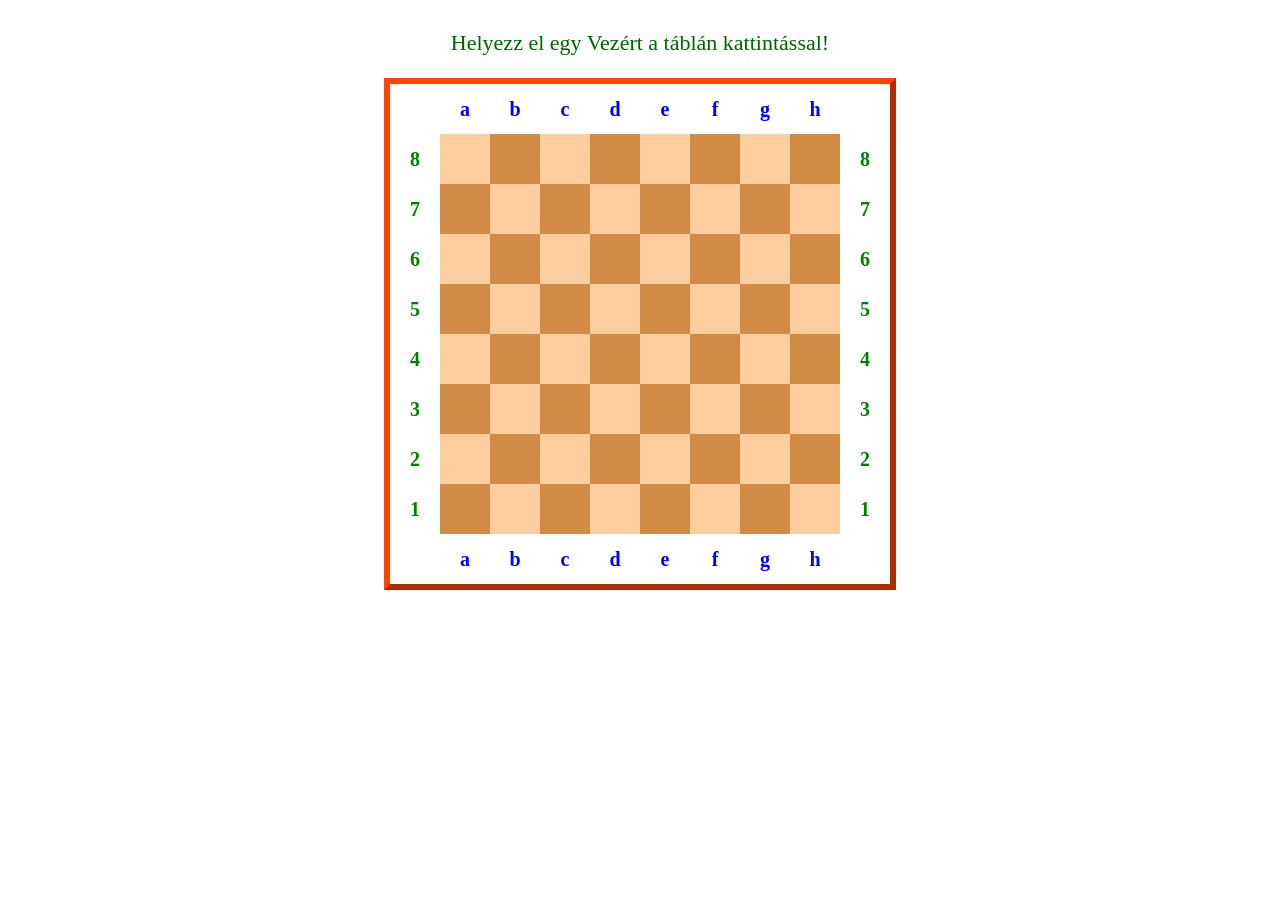
==== eight_queens.html @ 0898d171 "Első feltöltés Első feltöltés." ====
<!DOCTYPE html>
<html lang="en">
<head>
    <meta charset="UTF-8">
    <meta http-equiv="X-UA-Compatible" content="IE=edge">
    <meta name="viewport" content="width=device-width, initial-scale=1.0">
    <title>Nyolc Királynő</title>
    <link rel="stylesheet" href="style.css">
</head>
<body>
    <div class="mytitle">
        <p>Helyezz el egy Vezért a táblán kattintással!</p>        
    </div>
    <div id="sakktabla"></div>
    <div class="megoldasok"></div>
    
    <script>

        // alap tábla elkészítése
        let sakktabla = document.querySelector("#sakktabla");
        let sClassName = "";
        let iFieldIndex = 0;

        for ( let row = 0; row < 10; row++ ) {
            for ( let col = 0; col < 10; col++ ) {
                // mező létrehozása
                let field = document.createElement("div");
                field.width = "100%";
                field.height = "100%";
                sClassName = "";

                // szövegek kiírása felülre és alulra
                if ( ( row == 0 || row == 9 ) && ( col > 0 && col < 9 ) ) {
                    // mehet az alsó vagy a felső sorba az ABC
                    sClassName = "celltext"
                    field.innerText = String.fromCharCode(96 + col);
                } else if ( ( col == 0 || col == 9 ) && ( row > 0 && row < 9 ) ) {
                    // számok kiírása bal és jobb oldalra
                    sClassName = "cellnumber";
                    field.innerText = 9 - row;
                } else if ( ( row > 0 && row < 9 ) && ( col > 0 && col < 9 ) ) {
                    // alapértelmezett mezők, egyedi azonosítóval
                    if ( ( row % 2 && col % 2 ) || ( row % 2 == 0 && col % 2 == 0 ) ) {
                        sClassName = "cellbase_light";
                    } else {
                        sClassName = "cellbase_dark";
                    }
                    field.id = iFieldIndex;
                    iFieldIndex++;
                    field.addEventListener("click", fieldSelect);
                }

                if ( sClassName.length > 0 ) {
                    field.className = sClassName;
                }
                sakktabla.appendChild(field);
            }
        }

        /*
            Kiválasztott mezőre kell elhelyezni az első vezért, 
            aztán ki kell keresni a lehetséges megoldásokat
        */
        
        // 92 megoldás.....
        let allasok = [ 
            "1 5 8 6 3 7 2 4", "1 6 8 3 7 4 2 5", "1 7 4 6 8 2 5 3", "1 7 5 8 2 4 6 3", "2 4 6 8 3 1 7 5", 
            "2 5 7 1 3 8 6 4", "2 5 7 4 1 8 6 3", "2 6 1 7 4 8 3 5", "2 6 8 3 1 4 7 5", "2 7 3 6 8 5 1 4", 
            "2 7 5 8 1 4 6 3", "2 8 6 1 3 5 7 4", "3 1 7 5 8 2 4 6", "3 5 2 8 1 7 4 6", "3 5 2 8 6 4 7 1", 
            "3 5 7 1 4 2 8 6", "3 5 8 4 1 7 2 6", "3 6 2 5 8 1 7 4", "3 6 2 7 1 4 8 5", "3 6 2 7 5 1 8 4", 
            "3 6 4 1 8 5 7 2", "3 6 4 2 8 5 7 1", "3 6 8 1 4 7 5 2", "3 6 8 1 5 7 2 4", "3 6 8 2 4 1 7 5", 
            "3 7 2 8 5 1 4 6", "3 7 2 8 6 4 1 5", "3 8 4 7 1 6 2 5", "4 1 5 8 2 7 3 6", "4 1 5 8 6 3 7 2", 
            "4 2 5 8 6 1 3 7", "4 2 7 3 6 8 1 5", "4 2 7 3 6 8 5 1", "4 2 7 5 1 8 6 3", "4 2 8 5 7 1 3 6", 
            "4 2 8 6 1 3 5 7", "4 6 1 5 2 8 3 7", "4 6 8 2 7 1 3 5", "4 6 8 3 1 7 5 2", "4 7 1 8 5 2 6 3", 
            "4 7 3 8 2 5 1 6", "4 7 5 2 6 1 3 8", "4 7 5 3 1 6 8 2", "4 8 1 3 6 2 7 5", "4 8 1 5 7 2 6 3", 
            "4 8 5 3 1 7 2 6", "5 1 4 6 8 2 7 3", "5 1 8 4 2 7 3 6", "5 1 8 6 3 7 2 4", "5 2 4 6 8 3 1 7", 
            "5 2 4 7 3 8 6 1", "5 2 6 1 7 4 8 3", "5 2 8 1 4 7 3 6", "5 3 1 6 8 2 4 7", "5 3 1 7 2 8 6 4", 
            "5 3 8 4 7 1 6 2", "5 7 1 3 8 6 4 2", "5 7 1 4 2 8 6 3", "5 7 2 4 8 1 3 6", "5 7 2 6 3 1 4 8", 
            "5 7 2 6 3 1 8 4", "5 7 4 1 3 8 6 2", "5 8 4 1 3 6 2 7", "5 8 4 1 7 2 6 3", "6 1 5 2 8 3 7 4", 
            "6 2 7 1 3 5 8 4", "6 2 7 1 4 8 5 3", "6 3 1 7 5 8 2 4", "6 3 1 8 4 2 7 5", "6 3 1 8 5 2 4 7",
            "6 3 5 7 1 4 2 8", "6 3 5 8 1 4 2 7", "6 3 7 2 4 8 1 5", "6 3 7 2 8 5 1 4", "6 3 7 4 1 8 2 5", 
            "6 4 1 5 8 2 7 3", "6 4 2 8 5 7 1 3", "6 4 7 1 3 5 2 8", "6 4 7 1 8 2 5 3", "6 8 2 4 1 7 5 3", 
            "7 1 3 8 6 4 2 5", "7 2 4 1 8 5 3 6", "7 2 6 3 1 4 8 5", "7 3 1 6 8 5 2 4", "7 3 8 2 5 1 6 4", 
            "7 4 2 5 8 1 3 6", "7 4 2 8 6 1 3 5", "7 5 3 1 6 8 2 4", "8 2 4 1 7 5 3 6", "8 2 5 3 1 7 4 6", 
            "8 3 1 6 2 5 7 4", "8 4 1 3 6 2 7 5" ];

        // ide mennek a lehetséges megoldások
        let megoldasok = [];

        let queens = [];

        function fieldSelect (){
            // tábla
            let sakktabla = document.querySelector("#sakktabla");

            // sor és oszlop meghatározása a kiválasztott mező id alapján
            let id = Number(this.id);
            sor = (Math.floor(id / 8) + 1);
            oszlop = Number((id % 8) + 1);

            megoldasok.length = 0;

            // a kiválasztott mezőhöz illő összes állás kikeresése a tömbből
            for (let i = 0; i < allasok.length; i++) {
                if ( allasok[ i ][ 2 * ( oszlop - 1 ) ] == sor ) {
                    //console.log(allasok[ i ]);
                    megoldasok.push(allasok[ i ]);
                }                
            }

            document.querySelector(".megoldasok").innerText = "Megoldások száma: " + megoldasok.length;
            //console.log(sor + " - " + oszlop);

            // vezérek létrehozása és elhelyezése a kiválasztott
            // lehetőségből (string) pl.: "8 4 1 3 6 2 7 5" : 
            //      1. oszlopban a 8. sorban  van
            //      2. oszlopban a 4. sorban  van
            //      3. oszlopban a 1. sorban  van

            queenPosition = megoldasok[0];
            // összes szóköz eltávolítása a megoldásból (trim nem jó mert az csak a string elejéről és a végéről veszi le!!)
            queenPosition = queenPosition.replace(/\s+/g, "");

            // let cc = document.getElementById("0");
            // console.log(cc.offsetTop);
            // console.log(cc.offsetLeft);

            for ( let i = 0; i < 8; i++ ) {
                let queen = document.createElement("img");
                queen.className = "queen";
                queen.style.top = Number(queenPosition.substr(i, 1)) * 50 + (134 - 50) + "px";
                queen.style.left = Number(i * 50) + 397 + "px";
                sakktabla.appendChild(queen);
            };

 
        };

    </script>
</body>
</html>
---- style.css ----
@charset "UTF-8";
/*
    Tábla körüli betük és számok 
*/
/*
    Flex minden középre
*/
body {
  display: flex;
  justify-content: center;
  align-items: center;
  flex-direction: column;
}

.mytitle {
  font-size: 22px;
  color: darkgreen;
}

#sakktabla {
  display: grid;
  grid-template-columns: repeat(10, 50px);
  grid-template-rows: repeat(10, 50px);
  border: outset 6px orangered;
}
#sakktabla div[class*=cellbase]:hover {
  opacity: 0.5;
  transition: opacity 0.3s;
}

.celltext {
  color: blue;
  font-size: 1.25em;
  font-weight: bold;
  display: flex;
  justify-content: center;
  align-items: center;
}

.cellnumber {
  color: green;
  font-size: 1.25em;
  font-weight: bold;
  display: flex;
  justify-content: center;
  align-items: center;
}

.cellbase_light {
  background-color: #ffce9e;
}

.cellbase_dark {
  background-color: #d18b47;
}

.megoldasok {
  color: red;
  font-size: 24px;
  font-weight: bold;
  padding-top: 25px;
}

.queen {
  content: url("./images/black_queen.png");
  position: absolute;
  width: 50px;
  height: 50px;
}/*# sourceMappingURL=style.css.map */
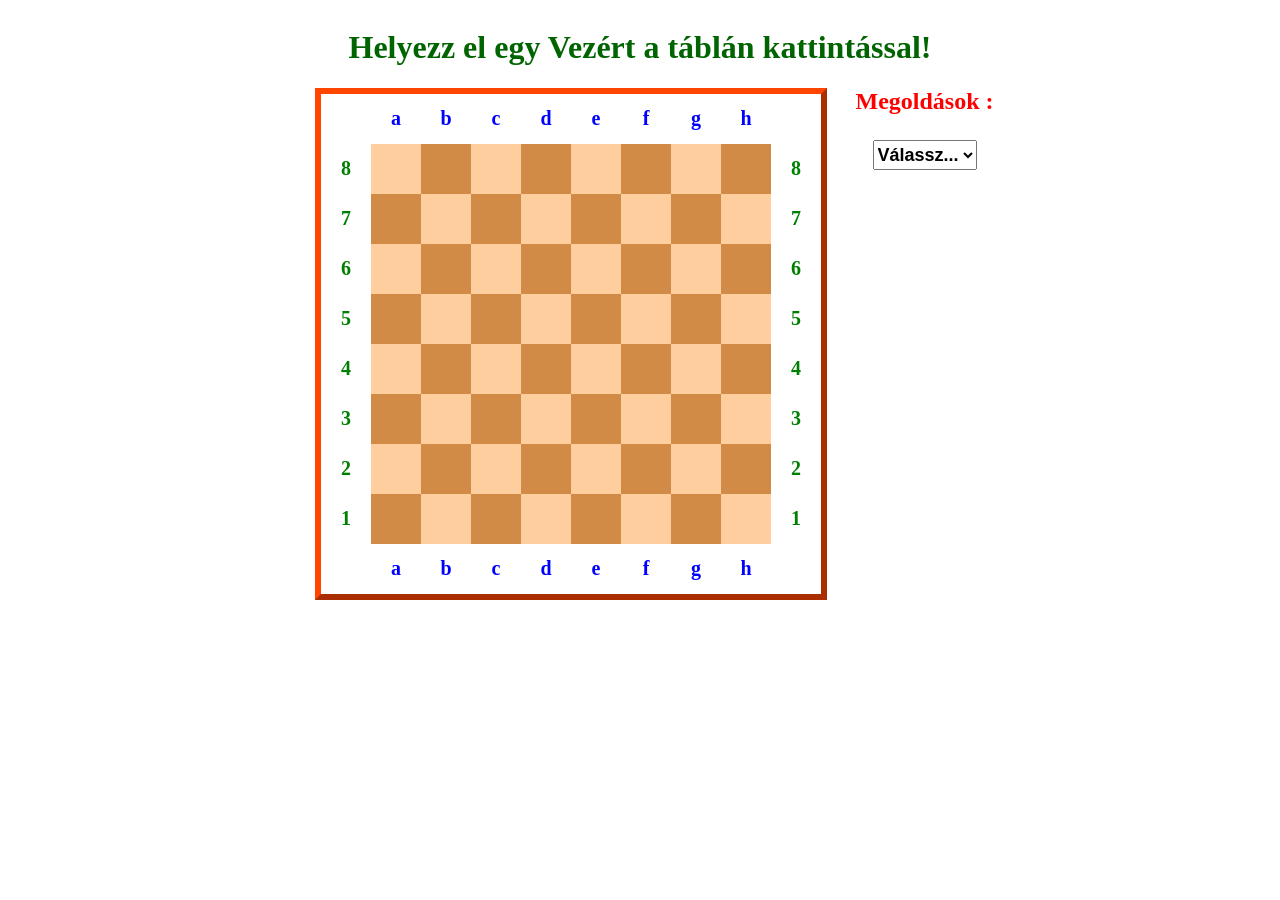
==== commit ef0ee987: "Megoldások listázása A listából kiválasztott megoldást megjelenítjük a táblán." ====
--- a/eight_queens.html
+++ b/eight_queens.html
@@ -1,5 +1,6 @@
 <!DOCTYPE html>
 <html lang="en">
+
 <head>
     <meta charset="UTF-8">
     <meta http-equiv="X-UA-Compatible" content="IE=edge">
@@ -7,22 +8,57 @@
     <title>Nyolc Királynő</title>
     <link rel="stylesheet" href="style.css">
 </head>
+
 <body>
     <div class="mytitle">
-        <p>Helyezz el egy Vezért a táblán kattintással!</p>        
+        <h1>Helyezz el egy Vezért a táblán kattintással!</h1>
     </div>
-    <div id="sakktabla"></div>
-    <div class="megoldasok"></div>
-    
+    <div class="tableWrapper">
+        <div id="sakktabla"></div>
+        <div class="megoldasokWrapper">
+            <div class="megoldasok">Megoldások : </div>
+            <div>
+                <select name="megoldasok" id="megoldasok">
+                    <option value="-1">Válassz...</option>
+                </select>
+            </div>
+        </div>
+    </div>
+
+
     <script>
 
-        // alap tábla elkészítése
         let sakktabla = document.querySelector("#sakktabla");
-        let sClassName = "";
-        let iFieldIndex = 0;
+        let sClassName = "";    // sakktábla elemeinek css osztálynevei
+        let iFieldIndex = 0;    // mező id + queensFinal index
+        let queensFinal = [];   // 8db vezér a táblán
+        let megoldasok = [];    // lehetséges megoldások (92db)
 
-        for ( let row = 0; row < 10; row++ ) {
-            for ( let col = 0; col < 10; col++ ) {
+        // 92 megoldás.....
+        let allasok = [
+            "1 5 8 6 3 7 2 4", "1 6 8 3 7 4 2 5", "1 7 4 6 8 2 5 3", "1 7 5 8 2 4 6 3", "2 4 6 8 3 1 7 5",
+            "2 5 7 1 3 8 6 4", "2 5 7 4 1 8 6 3", "2 6 1 7 4 8 3 5", "2 6 8 3 1 4 7 5", "2 7 3 6 8 5 1 4",
+            "2 7 5 8 1 4 6 3", "2 8 6 1 3 5 7 4", "3 1 7 5 8 2 4 6", "3 5 2 8 1 7 4 6", "3 5 2 8 6 4 7 1",
+            "3 5 7 1 4 2 8 6", "3 5 8 4 1 7 2 6", "3 6 2 5 8 1 7 4", "3 6 2 7 1 4 8 5", "3 6 2 7 5 1 8 4",
+            "3 6 4 1 8 5 7 2", "3 6 4 2 8 5 7 1", "3 6 8 1 4 7 5 2", "3 6 8 1 5 7 2 4", "3 6 8 2 4 1 7 5",
+            "3 7 2 8 5 1 4 6", "3 7 2 8 6 4 1 5", "3 8 4 7 1 6 2 5", "4 1 5 8 2 7 3 6", "4 1 5 8 6 3 7 2",
+            "4 2 5 8 6 1 3 7", "4 2 7 3 6 8 1 5", "4 2 7 3 6 8 5 1", "4 2 7 5 1 8 6 3", "4 2 8 5 7 1 3 6",
+            "4 2 8 6 1 3 5 7", "4 6 1 5 2 8 3 7", "4 6 8 2 7 1 3 5", "4 6 8 3 1 7 5 2", "4 7 1 8 5 2 6 3",
+            "4 7 3 8 2 5 1 6", "4 7 5 2 6 1 3 8", "4 7 5 3 1 6 8 2", "4 8 1 3 6 2 7 5", "4 8 1 5 7 2 6 3",
+            "4 8 5 3 1 7 2 6", "5 1 4 6 8 2 7 3", "5 1 8 4 2 7 3 6", "5 1 8 6 3 7 2 4", "5 2 4 6 8 3 1 7",
+            "5 2 4 7 3 8 6 1", "5 2 6 1 7 4 8 3", "5 2 8 1 4 7 3 6", "5 3 1 6 8 2 4 7", "5 3 1 7 2 8 6 4",
+            "5 3 8 4 7 1 6 2", "5 7 1 3 8 6 4 2", "5 7 1 4 2 8 6 3", "5 7 2 4 8 1 3 6", "5 7 2 6 3 1 4 8",
+            "5 7 2 6 3 1 8 4", "5 7 4 1 3 8 6 2", "5 8 4 1 3 6 2 7", "5 8 4 1 7 2 6 3", "6 1 5 2 8 3 7 4",
+            "6 2 7 1 3 5 8 4", "6 2 7 1 4 8 5 3", "6 3 1 7 5 8 2 4", "6 3 1 8 4 2 7 5", "6 3 1 8 5 2 4 7",
+            "6 3 5 7 1 4 2 8", "6 3 5 8 1 4 2 7", "6 3 7 2 4 8 1 5", "6 3 7 2 8 5 1 4", "6 3 7 4 1 8 2 5",
+            "6 4 1 5 8 2 7 3", "6 4 2 8 5 7 1 3", "6 4 7 1 3 5 2 8", "6 4 7 1 8 2 5 3", "6 8 2 4 1 7 5 3",
+            "7 1 3 8 6 4 2 5", "7 2 4 1 8 5 3 6", "7 2 6 3 1 4 8 5", "7 3 1 6 8 5 2 4", "7 3 8 2 5 1 6 4",
+            "7 4 2 5 8 1 3 6", "7 4 2 8 6 1 3 5", "7 5 3 1 6 8 2 4", "8 2 4 1 7 5 3 6", "8 2 5 3 1 7 4 6",
+            "8 3 1 6 2 5 7 4", "8 4 1 3 6 2 7 5"];
+
+        // alap tábla elkészítése és a 8db vezér létrehozása
+        for (let row = 0; row < 10; row++) {
+            for (let col = 0; col < 10; col++) {
                 // mező létrehozása
                 let field = document.createElement("div");
                 field.width = "100%";
@@ -30,27 +66,34 @@
                 sClassName = "";
 
                 // szövegek kiírása felülre és alulra
-                if ( ( row == 0 || row == 9 ) && ( col > 0 && col < 9 ) ) {
+                if ((row == 0 || row == 9) && (col > 0 && col < 9)) {
                     // mehet az alsó vagy a felső sorba az ABC
                     sClassName = "celltext"
                     field.innerText = String.fromCharCode(96 + col);
-                } else if ( ( col == 0 || col == 9 ) && ( row > 0 && row < 9 ) ) {
+                } else if ((col == 0 || col == 9) && (row > 0 && row < 9)) {
                     // számok kiírása bal és jobb oldalra
                     sClassName = "cellnumber";
                     field.innerText = 9 - row;
-                } else if ( ( row > 0 && row < 9 ) && ( col > 0 && col < 9 ) ) {
+                } else if ((row > 0 && row < 9) && (col > 0 && col < 9)) {
                     // alapértelmezett mezők, egyedi azonosítóval
-                    if ( ( row % 2 && col % 2 ) || ( row % 2 == 0 && col % 2 == 0 ) ) {
+                    if ((row % 2 && col % 2) || (row % 2 == 0 && col % 2 == 0)) {
                         sClassName = "cellbase_light";
                     } else {
                         sClassName = "cellbase_dark";
                     }
                     field.id = iFieldIndex;
+
+                    // vezérek létrehozása
+                    queensFinal[iFieldIndex] = document.createElement("img");
+                    queensFinal[iFieldIndex].className = "queen";
+                    queensFinal[iFieldIndex].style.display = "none";
+                    sakktabla.appendChild(queensFinal[iFieldIndex]);
+
                     iFieldIndex++;
                     field.addEventListener("click", fieldSelect);
                 }
 
-                if ( sClassName.length > 0 ) {
+                if (sClassName.length > 0) {
                     field.className = sClassName;
                 }
                 sakktabla.appendChild(field);
@@ -61,81 +104,84 @@
             Kiválasztott mezőre kell elhelyezni az első vezért, 
             aztán ki kell keresni a lehetséges megoldásokat
         */
-        
-        // 92 megoldás.....
-        let allasok = [ 
-            "1 5 8 6 3 7 2 4", "1 6 8 3 7 4 2 5", "1 7 4 6 8 2 5 3", "1 7 5 8 2 4 6 3", "2 4 6 8 3 1 7 5", 
-            "2 5 7 1 3 8 6 4", "2 5 7 4 1 8 6 3", "2 6 1 7 4 8 3 5", "2 6 8 3 1 4 7 5", "2 7 3 6 8 5 1 4", 
-            "2 7 5 8 1 4 6 3", "2 8 6 1 3 5 7 4", "3 1 7 5 8 2 4 6", "3 5 2 8 1 7 4 6", "3 5 2 8 6 4 7 1", 
-            "3 5 7 1 4 2 8 6", "3 5 8 4 1 7 2 6", "3 6 2 5 8 1 7 4", "3 6 2 7 1 4 8 5", "3 6 2 7 5 1 8 4", 
-            "3 6 4 1 8 5 7 2", "3 6 4 2 8 5 7 1", "3 6 8 1 4 7 5 2", "3 6 8 1 5 7 2 4", "3 6 8 2 4 1 7 5", 
-            "3 7 2 8 5 1 4 6", "3 7 2 8 6 4 1 5", "3 8 4 7 1 6 2 5", "4 1 5 8 2 7 3 6", "4 1 5 8 6 3 7 2", 
-            "4 2 5 8 6 1 3 7", "4 2 7 3 6 8 1 5", "4 2 7 3 6 8 5 1", "4 2 7 5 1 8 6 3", "4 2 8 5 7 1 3 6", 
-            "4 2 8 6 1 3 5 7", "4 6 1 5 2 8 3 7", "4 6 8 2 7 1 3 5", "4 6 8 3 1 7 5 2", "4 7 1 8 5 2 6 3", 
-            "4 7 3 8 2 5 1 6", "4 7 5 2 6 1 3 8", "4 7 5 3 1 6 8 2", "4 8 1 3 6 2 7 5", "4 8 1 5 7 2 6 3", 
-            "4 8 5 3 1 7 2 6", "5 1 4 6 8 2 7 3", "5 1 8 4 2 7 3 6", "5 1 8 6 3 7 2 4", "5 2 4 6 8 3 1 7", 
-            "5 2 4 7 3 8 6 1", "5 2 6 1 7 4 8 3", "5 2 8 1 4 7 3 6", "5 3 1 6 8 2 4 7", "5 3 1 7 2 8 6 4", 
-            "5 3 8 4 7 1 6 2", "5 7 1 3 8 6 4 2", "5 7 1 4 2 8 6 3", "5 7 2 4 8 1 3 6", "5 7 2 6 3 1 4 8", 
-            "5 7 2 6 3 1 8 4", "5 7 4 1 3 8 6 2", "5 8 4 1 3 6 2 7", "5 8 4 1 7 2 6 3", "6 1 5 2 8 3 7 4", 
-            "6 2 7 1 3 5 8 4", "6 2 7 1 4 8 5 3", "6 3 1 7 5 8 2 4", "6 3 1 8 4 2 7 5", "6 3 1 8 5 2 4 7",
-            "6 3 5 7 1 4 2 8", "6 3 5 8 1 4 2 7", "6 3 7 2 4 8 1 5", "6 3 7 2 8 5 1 4", "6 3 7 4 1 8 2 5", 
-            "6 4 1 5 8 2 7 3", "6 4 2 8 5 7 1 3", "6 4 7 1 3 5 2 8", "6 4 7 1 8 2 5 3", "6 8 2 4 1 7 5 3", 
-            "7 1 3 8 6 4 2 5", "7 2 4 1 8 5 3 6", "7 2 6 3 1 4 8 5", "7 3 1 6 8 5 2 4", "7 3 8 2 5 1 6 4", 
-            "7 4 2 5 8 1 3 6", "7 4 2 8 6 1 3 5", "7 5 3 1 6 8 2 4", "8 2 4 1 7 5 3 6", "8 2 5 3 1 7 4 6", 
-            "8 3 1 6 2 5 7 4", "8 4 1 3 6 2 7 5" ];
-
-        // ide mennek a lehetséges megoldások
-        let megoldasok = [];
-
-        let queens = [];
-
-        function fieldSelect (){
-            // tábla
-            let sakktabla = document.querySelector("#sakktabla");
+        function fieldSelect() {
 
             // sor és oszlop meghatározása a kiválasztott mező id alapján
             let id = Number(this.id);
             sor = (Math.floor(id / 8) + 1);
             oszlop = Number((id % 8) + 1);
 
+            // tömb törlése
             megoldasok.length = 0;
 
             // a kiválasztott mezőhöz illő összes állás kikeresése a tömbből
             for (let i = 0; i < allasok.length; i++) {
-                if ( allasok[ i ][ 2 * ( oszlop - 1 ) ] == sor ) {
+                if (allasok[i][2 * (oszlop - 1)] == sor) {
                     //console.log(allasok[ i ]);
-                    megoldasok.push(allasok[ i ]);
-                }                
+                    megoldasok.push(allasok[i]);
+                }
             }
 
-            document.querySelector(".megoldasok").innerText = "Megoldások száma: " + megoldasok.length;
-            //console.log(sor + " - " + oszlop);
-
-            // vezérek létrehozása és elhelyezése a kiválasztott
-            // lehetőségből (string) pl.: "8 4 1 3 6 2 7 5" : 
-            //      1. oszlopban a 8. sorban  van
-            //      2. oszlopban a 4. sorban  van
-            //      3. oszlopban a 1. sorban  van
-
-            queenPosition = megoldasok[0];
-            // összes szóköz eltávolítása a megoldásból (trim nem jó mert az csak a string elejéről és a végéről veszi le!!)
-            queenPosition = queenPosition.replace(/\s+/g, "");
-
-            // let cc = document.getElementById("0");
-            // console.log(cc.offsetTop);
-            // console.log(cc.offsetLeft);
-
-            for ( let i = 0; i < 8; i++ ) {
-                let queen = document.createElement("img");
-                queen.className = "queen";
-                queen.style.top = Number(queenPosition.substr(i, 1)) * 50 + (134 - 50) + "px";
-                queen.style.left = Number(i * 50) + 397 + "px";
-                sakktabla.appendChild(queen);
+            // van megoldás?
+            if (megoldasok.length < 1) {
+                alert("Ebből a pozícióból nincs megoldás!");
+                return false;
             };
 
- 
+            // megoldások felvitele a select-be
+            let moSelect = document.querySelector("#megoldasok");
+            moSelect.addEventListener("change", megoldasKivalaszt);
+            moSelect.innerHTML = "";    // lista törlése
+            for (let i = 0; i < megoldasok.length - 1; i++) {
+                let moOption = document.createElement("option");
+                moOption.value = i;
+                moOption.innerText = (i + 1) + ". lehetőség";
+                moSelect.appendChild(moOption);
+            };
+
+            // az első megoldás megjelenítése (tömb első eleme)
+            quuensRefresh(0);
         };
+
+        /*
+            Selectből kiválasztott megoldás megjelenítése 
+        */
+        function megoldasKivalaszt() {
+            quuensRefresh(this.value);
+        };
+
+
+        /*
+            Vezérek újrapozícionálása
+
+            Megjelenítés a kiválasztott megoldásból (string) pl.: "8 4 1 3 6 2 7 5" : 
+                1. oszlopban a 8. sorban  van
+                2. oszlopban a 4. sorban  van
+                3. oszlopban a 1. sorban  van
+        */
+        function quuensRefresh(moIndex) {
+
+            // kiválasztott mo lekérése a megoldásokat tartalmazó tömbből
+            let queenPositions = megoldasok[moIndex];
+
+            // összes szóköz eltávolítása a megoldásból (trim nem jó mert az csak a string elejéről és a végéről veszi le!!)
+            queenPositions = queenPositions.replace(/\s+/g, "");
+
+            // első (A8) mező pozíciója, ehez képest számolom ki a vezérek helyét
+            let cc = document.getElementById("0");
+            let ctopoff = cc.offsetTop;
+            let cleftoff = cc.offsetLeft;
+
+            // vezérek mehetnek a táblára
+            for (let i = 0; i < 8; i++) {
+                queensFinal[i].style.top = Number(queenPositions.substr(i, 1)) * 50 + (ctopoff - 50) + "px";
+                queensFinal[i].style.left = Number(i * 50) + cleftoff + "px";
+                queensFinal[i].style.display = "block";
+            };
+        };
+
 
     </script>
 </body>
+
 </html>
--- a/style.css
+++ b/style.css
@@ -6,25 +6,39 @@
     Flex minden középre
 */
 body {
+  display: -webkit-box;
+  display: -ms-flexbox;
   display: flex;
-  justify-content: center;
-  align-items: center;
-  flex-direction: column;
+  -webkit-box-pack: center;
+      -ms-flex-pack: center;
+          justify-content: center;
+  -webkit-box-align: center;
+      -ms-flex-align: center;
+          align-items: center;
+  -webkit-box-orient: vertical;
+  -webkit-box-direction: normal;
+      -ms-flex-direction: column;
+          flex-direction: column;
 }
 
 .mytitle {
-  font-size: 22px;
+  font-size: 16px;
   color: darkgreen;
 }
 
 #sakktabla {
+  display: -ms-grid;
   display: grid;
-  grid-template-columns: repeat(10, 50px);
-  grid-template-rows: repeat(10, 50px);
+  -ms-grid-columns: (50px)[10];
+      grid-template-columns: repeat(10, 50px);
+  -ms-grid-rows: (50px)[10];
+      grid-template-rows: repeat(10, 50px);
   border: outset 6px orangered;
 }
-#sakktabla div[class*=cellbase]:hover {
+
+#sakktabla div[class*="cellbase"]:hover {
   opacity: 0.5;
+  -webkit-transition: opacity 0.3s;
   transition: opacity 0.3s;
 }
 
@@ -32,18 +46,30 @@
   color: blue;
   font-size: 1.25em;
   font-weight: bold;
+  display: -webkit-box;
+  display: -ms-flexbox;
   display: flex;
-  justify-content: center;
-  align-items: center;
+  -webkit-box-pack: center;
+      -ms-flex-pack: center;
+          justify-content: center;
+  -webkit-box-align: center;
+      -ms-flex-align: center;
+          align-items: center;
 }
 
 .cellnumber {
   color: green;
   font-size: 1.25em;
   font-weight: bold;
+  display: -webkit-box;
+  display: -ms-flexbox;
   display: flex;
-  justify-content: center;
-  align-items: center;
+  -webkit-box-pack: center;
+      -ms-flex-pack: center;
+          justify-content: center;
+  -webkit-box-align: center;
+      -ms-flex-align: center;
+          align-items: center;
 }
 
 .cellbase_light {
@@ -58,7 +84,6 @@
   color: red;
   font-size: 24px;
   font-weight: bold;
-  padding-top: 25px;
 }
 
 .queen {
@@ -66,4 +91,40 @@
   position: absolute;
   width: 50px;
   height: 50px;
-}/*# sourceMappingURL=style.css.map */+  z-index: 1;
+}
+
+.tableWrapper {
+  display: -webkit-box;
+  display: -ms-flexbox;
+  display: flex;
+  -webkit-box-orient: horizontal;
+  -webkit-box-direction: normal;
+      -ms-flex-direction: row;
+          flex-direction: row;
+}
+
+.megoldasokWrapper {
+  display: -webkit-box;
+  display: -ms-flexbox;
+  display: flex;
+  -webkit-box-orient: vertical;
+  -webkit-box-direction: normal;
+      -ms-flex-direction: column;
+          flex-direction: column;
+  min-width: 30%;
+  -webkit-box-pack: start;
+      -ms-flex-pack: start;
+          justify-content: flex-start;
+  -webkit-box-align: center;
+      -ms-flex-align: center;
+          align-items: center;
+}
+
+.megoldasokWrapper select {
+  height: 30px;
+  font-size: 18px;
+  font-weight: 600;
+  margin-top: 25px;
+}
+/*# sourceMappingURL=style.css.map */
